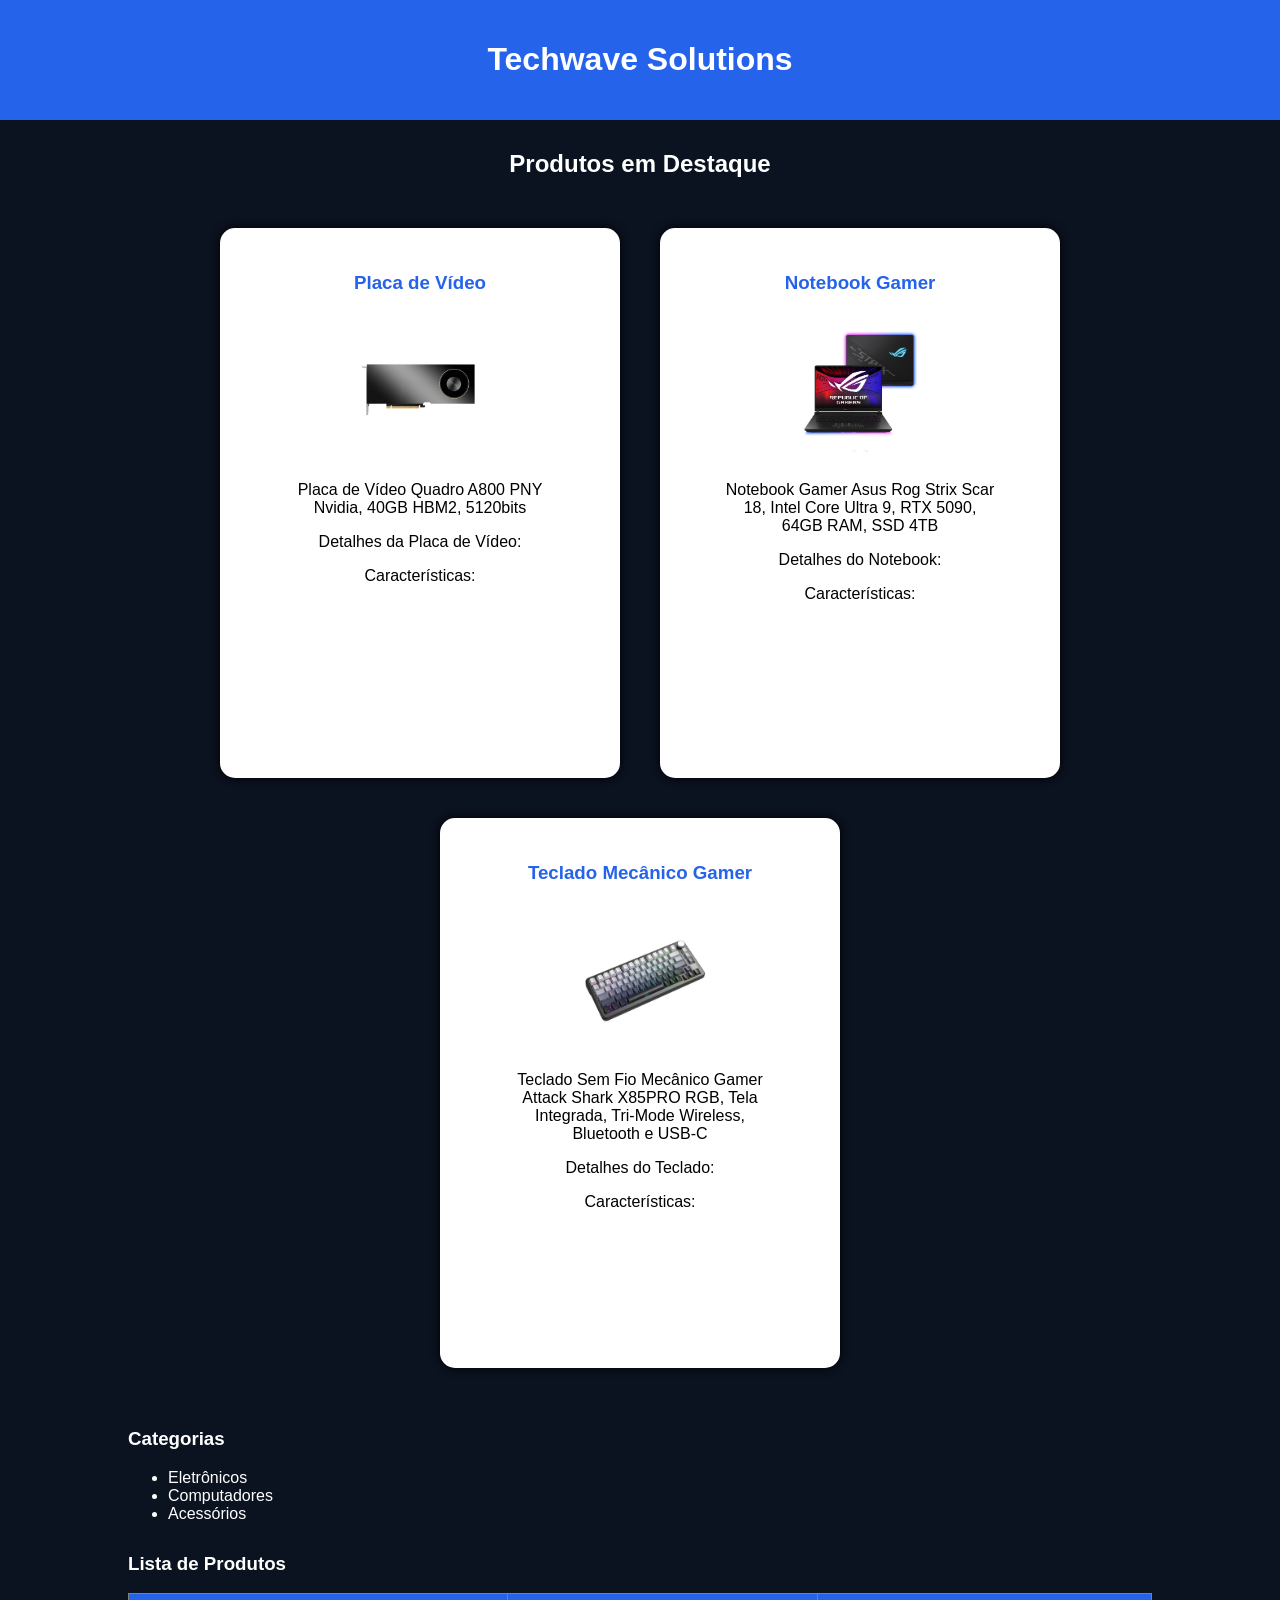
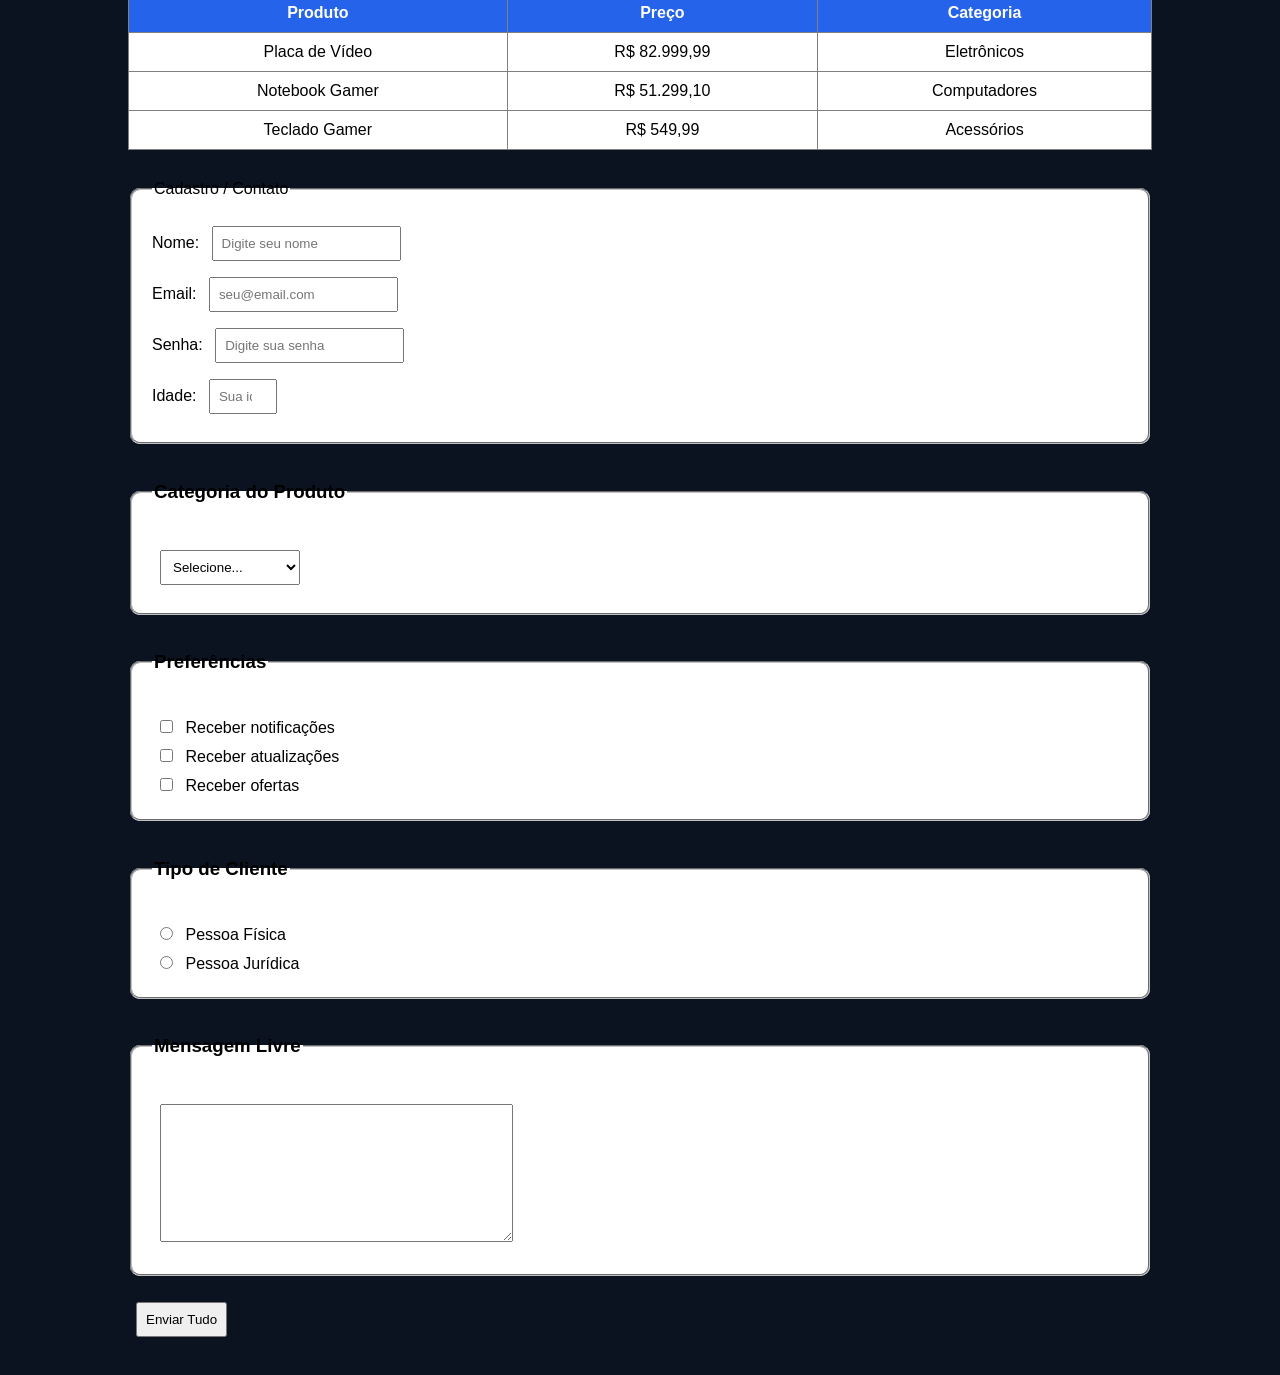
==== index.html @ 697942e4 "15/07" ====
<!doctype html>
<html lang="pt-BR">

<head>

<meta charset="UTF-8">
<meta name="viewport" content="width=device-width, initial-scale=1.0">

<title>Techwave Solutions</title>


<style>

body {
    font-family: Arial, sans-serif;
    background-color: #0b1220;
    color: white;
    margin: 0;
}


header {
    background-color: #2563EB;
    padding: 20px;
}


header h1 {
    text-align: center;
    color: white;
}


/* Título */

.titulo-produtos {
    text-align: center;
    margin-top: 30px;
}


/* Produtos */

.products {

    display: flex;
    justify-content: center;
    align-items: stretch;
    gap: 40px;
    flex-wrap: wrap;
    padding: 30px;

}


article {

    background-color: white;
    color: black;

    width: 350px;
    min-height: 500px;

    padding: 25px;

    border-radius: 15px;

    text-align: center;

    box-shadow: 0px 0px 10px black;

}


article h3 {

    color: #2563EB;

}



img {

    width: 180px;
    height: 150px;

    object-fit: contain;

}



figcaption {

    margin-top: 15px;

}



.categories,
.product-list,
form {

    width: 80%;
    margin: 30px auto;

}



table {

    width: 100%;
    border-collapse: collapse;

    background-color:white;

    color:black;

}


th {

    background-color:#2563EB;
    color:white;

}


td, th {

    padding:10px;
    text-align:center;

}



fieldset {

    background-color:white;
    color:black;

    border-radius:10px;

    padding:20px;

}



input, select, textarea {

    margin:8px;
    padding:8px;

}



footer {

    background-color:#2563EB;

    color:white;

    text-align:center;

    padding:10px;

}


</style>

</head>


<body>


<header>

<h1>Techwave Solutions</h1>

</header>



<h2 class="titulo-produtos">

Produtos em Destaque

</h2>



<section class="products">


<!-- PRODUTO 1 -->


<article>


<h3>Placa de Vídeo</h3>


<figure>


<a href="https://www.kabum.com.br/produto/506094/placa-de-video-quadro-a800-pny-nvidia-40gb-hbm2-5120bits-vcna800-pb"
target="_blank">


<img src="./img/Placa de video.jpeg"
alt="Placa de Vídeo">


</a>



<figcaption>

Placa de Vídeo Quadro A800 PNY Nvidia,
40GB HBM2, 5120bits

</figcaption>


</figure>



<p>
Detalhes da Placa de Vídeo:
</p>


<p>
Características:
</p>


</article>





<!-- PRODUTO 2 -->


<article>


<h3>Notebook Gamer</h3>



<figure>


<a href="https://www.kabum.com.br/produto/872622/notebook-gamer-asus-rog-strix-scar-18-intel-core-ultra-9-275hx-64gb-ram-nvidia-rtx5090-ssd-4tb-tela-18-240hz-windows-11-home-black-g835lx"
target="_blank">


<img src="./img/Notebook gamer.jpeg"
alt="Notebook Gamer">


</a>



<figcaption>


Notebook Gamer Asus Rog Strix Scar 18,
Intel Core Ultra 9, RTX 5090,
64GB RAM, SSD 4TB


</figcaption>


</figure>



<p>
Detalhes do Notebook:
</p>



<p>
Características:
</p>



</article>

<!-- PRODUTO 3 -->

<article>

    <h3>Teclado Mecânico Gamer</h3>

    <figure>

        <a href="https://www.kabum.com.br/produto/997977/teclado-sem-fio-mecanico-gamer-attack-shark-x85pro-rgb-tela-integrada-tri-mode-wireless-bluetooth-usb-c-moonlit-night-x85pro" target="_blank">

            <img src="./img/Teclado Gamer.jpeg"
            alt="Teclado Attack Shark X85PRO">

        </a>

        <figcaption>
            Teclado Sem Fio Mecânico Gamer Attack Shark X85PRO RGB, Tela Integrada, Tri-Mode Wireless, Bluetooth e USB-C
        </figcaption>

    </figure>

    <p>Detalhes do Teclado:</p>

    <p>
        Características:
    </p>
<!--
    <ul style="text-align:left;">
        <li>Marca: Attack Shark</li>
        <li>Modelo: X85PRO</li>
        <li>Layout: 75% (81 teclas + 1 botão giratório)</li>
        <li>Conexão: Bluetooth, 2.4 GHz e USB-C</li>
        <li>Iluminação RGB</li>
        <li>Tela TFT integrada de 0,85"</li>
        <li>Switches mecânicos hot-swappable</li>
        <li>Keycaps em PBT</li>
        <li>Bateria de 4000 mAh</li>
        <li>Compatível com Windows e Mac</li>
    </ul> -->

</article>












</section>



<!-- CATEGORIAS -->

<aside class="categories">

<h3>Categorias</h3>

<ul>
    <li>Eletrônicos</li>
    <li>Computadores</li>
    <li>Acessórios</li>
</ul>

</aside>



<!-- LISTA DE PRODUTOS -->

<section class="product-list">

<h3>Lista de Produtos</h3>


<table border="1">

<thead>

<tr>

<th>Produto</th>
<th>Preço</th>
<th>Categoria</th>

</tr>

</thead>


<tbody>


<tr>

<td>Placa de Vídeo</td>
<td>R$ 82.999,99</td>
<td>Eletrônicos</td>

</tr>



<tr>

<td>Notebook Gamer</td>
<td>R$ 51.299,10</td>
<td>Computadores</td>

</tr>



<tr>

<td>Teclado Gamer</td>
<td>R$ 549,99</td>
<td>Acessórios</td>

</tr>



</tbody>


</table>


</section>





<!-- FORMULÁRIO -->


<form>


<fieldset>


<legend>
Cadastro / Contato
</legend>



<label for="nome">
Nome:
</label>


<input 
type="text"
id="nome"
name="nome"
placeholder="Digite seu nome"
required
minlength="3">


<br>



<label for="email">
Email:
</label>


<input

type="email"

id="email"

name="email"

placeholder="seu@email.com"

required>


<br>



<label for="senha">
Senha:
</label>


<input

type="password"

id="senha"

name="senha"

placeholder="Digite sua senha"

required>


<br>



<label for="idade">
Idade:
</label>


<input

type="number"

id="idade"

name="idade"

min="8"

max="100"

placeholder="Sua idade">


</fieldset>





<br>





<fieldset>


<legend>

<h3>Categoria do Produto</h3>

</legend>



<select name="categoria">


<option>
Selecione...
</option>


<option>
Placa de Vídeo
</option>


<option>
Notebook Gamer
</option>


<option>
Acessórios
</option>


</select>



</fieldset>






<br>






<fieldset>


<legend>

<h3>Preferências</h3>

</legend>




<input

type="checkbox"

id="notificacao">

<label for="notificacao">

Receber notificações

</label>


<br>




<input

type="checkbox"

id="atualizacao">


<label for="atualizacao">

Receber atualizações

</label>


<br>




<input

type="checkbox"

id="ofertas">


<label for="ofertas">

Receber ofertas

</label>




</fieldset>






<br>






<fieldset>


<legend>

<h3>Tipo de Cliente</h3>

</legend>




<input

type="radio"

name="cliente"

id="fisica">


<label for="fisica">

Pessoa Física

</label>



<br>




<input

type="radio"

name="cliente"

id="juridica">


<label for="juridica">

Pessoa Jurídica

</label>




</fieldset>







<br>






<fieldset>


<legend>

<h3>Mensagem Livre</h3>

</legend>



<textarea

rows="8"

cols="40"

maxlength="300"

placeholder="Digite sua mensagem aqui">

</textarea>



</fieldset>





<br>




<input

type="button"

value="Enviar Tudo">





</form>
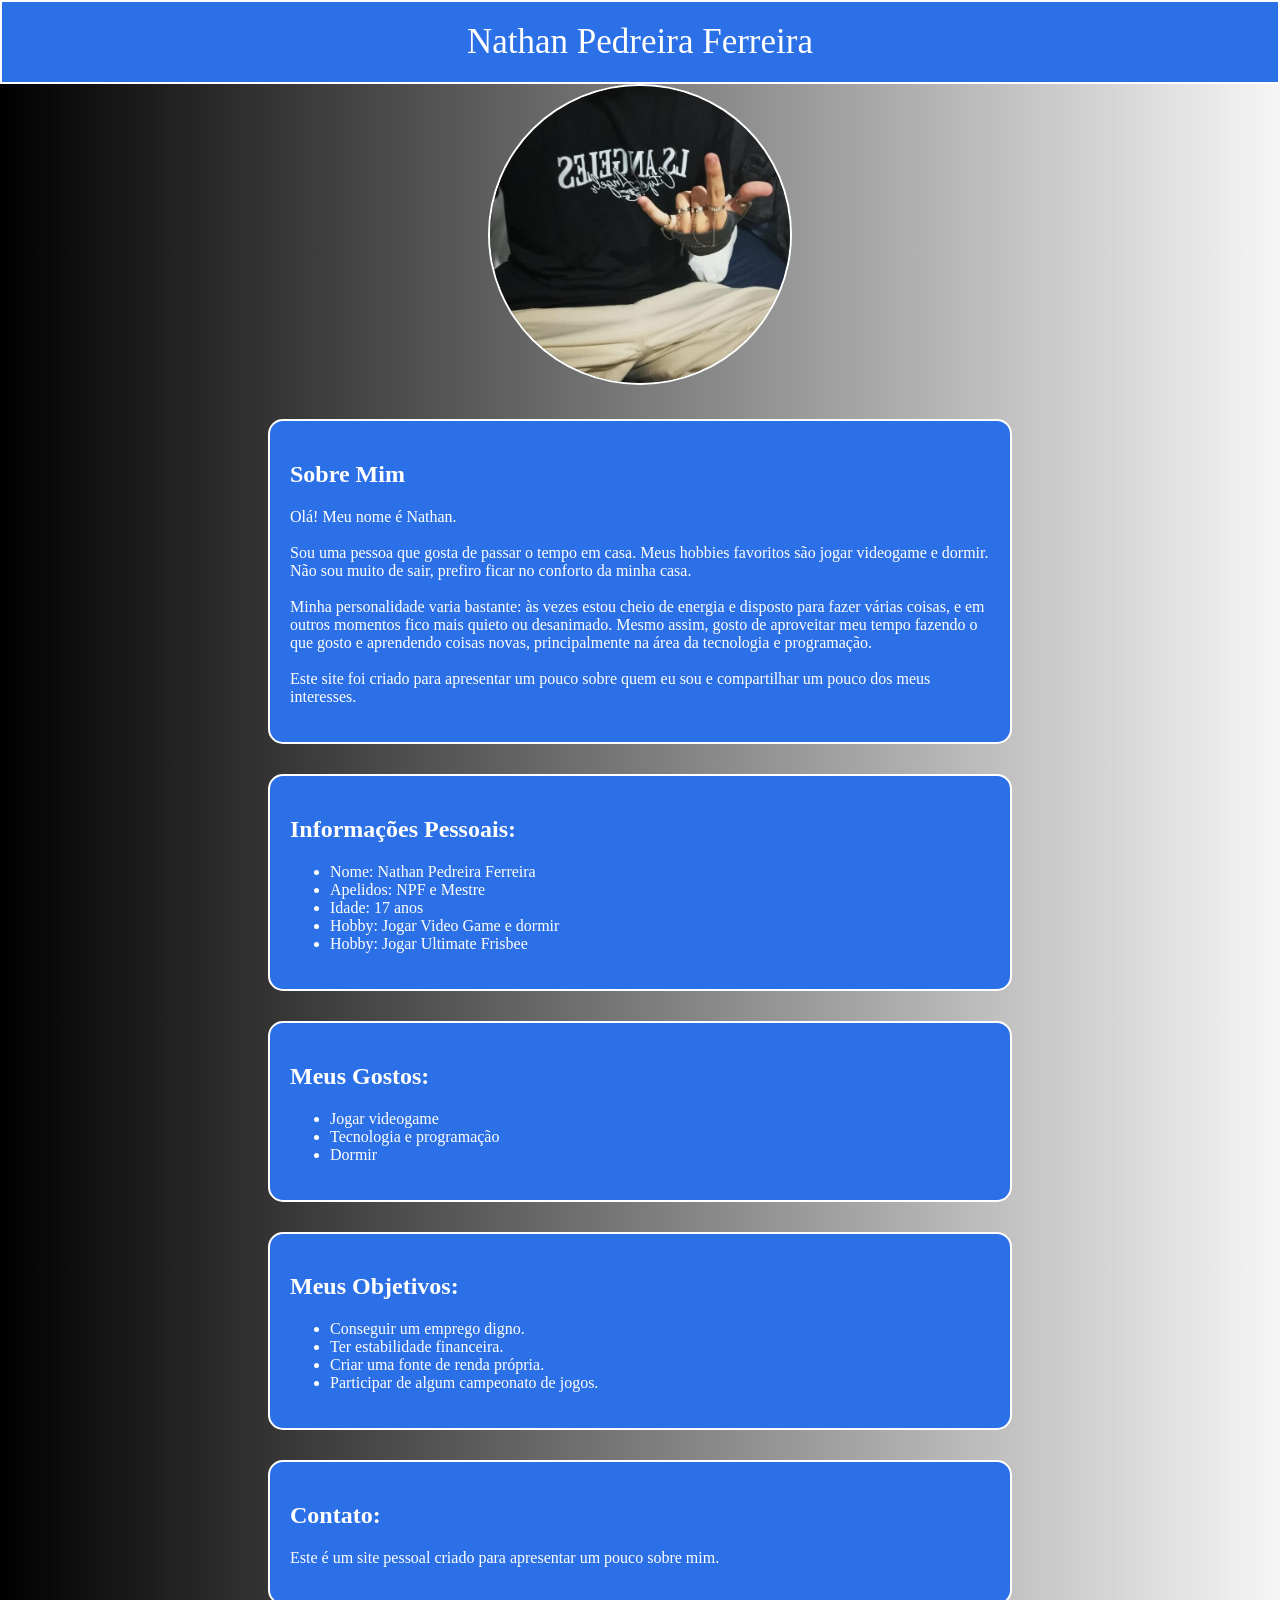
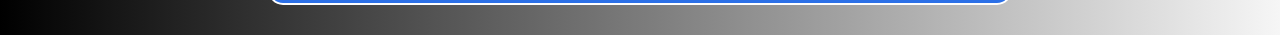
==== commit 885c63cf: "atualizaçao" ====
--- a/index.html
+++ b/index.html
@@ -1,803 +1,90 @@
-<!doctype html>
+<!DOCTYPE html>
 <html lang="pt-BR">
 
 <head>
+    <meta charset="UTF-8">
+    <title>Sobre Nathan Pedreira Ferreira</title>
+</head>
 
-<meta charset="UTF-8">
-<meta name="viewport" content="width=device-width, initial-scale=1.0">
+<body style="background: linear-gradient(to right, black, rgb(246,246,246)); color: white; margin: 0;">
 
-<title>Techwave Solutions</title>
+   <header style="background-color: rgb(44,112,231);  font-size: 35px;  text-align: center; padding: 20px; border: 2px solid white;">
+  
+Nathan Pedreira Ferreira 
+
+   </header>
 
 
-<style>
+    <div style="text-align: center; ">
+    <img style="border: 2px solid white; border-radius: 80%;" src="img/Nathan.jpg" alt="Foto de Nathan" width="300">
+      </div>
 
-body {
-    font-family: Arial, sans-serif;
-    background-color: #0b1220;
-    color: white;
-    margin: 0;
-}
+    <div style="border: 2px solid white; border-radius: 15px; padding: 20px; width: 700px; background-color: rgb(44,112,231); margin: 30px auto;">
 
+        <h2>Sobre Mim</h2>
 
-header {
-    background-color: #2563EB;
-    padding: 20px;
-}
+        <p>
+            Olá! Meu nome é Nathan.<br><br>
 
+            Sou uma pessoa que gosta de passar o tempo em casa. Meus hobbies favoritos são jogar videogame e dormir. Não sou muito de sair, prefiro ficar no conforto da minha casa.<br><br>
 
-header h1 {
-    text-align: center;
-    color: white;
-}
+            Minha personalidade varia bastante: às vezes estou cheio de energia e disposto para fazer várias coisas, e em outros momentos fico mais quieto ou desanimado. Mesmo assim, gosto de aproveitar meu tempo fazendo o que gosto e aprendendo coisas novas, principalmente na área da tecnologia e programação.<br><br>
 
+            Este site foi criado para apresentar um pouco sobre quem eu sou e compartilhar um pouco dos meus interesses.
+        </p>
 
-/* Título */
+    </div>
 
-.titulo-produtos {
-    text-align: center;
-    margin-top: 30px;
-}
+    <div style="border: 2px solid white; border-radius: 15px; padding: 20px; width: 700px; background-color: rgb(44,112,231); margin: 30px auto;">
 
+        <h2>Informações  Pessoais:</h2>
 
-/* Produtos */
+        <ul>
+            <li>Nome: Nathan Pedreira Ferreira</li>
+            <li>Apelidos: NPF e Mestre</li>
+            <li>Idade: 17 anos</li>
+            <li>Hobby: Jogar Video Game e dormir</li>
+              <li>Hobby: Jogar Ultimate Frisbee</li>
+        </ul>
 
-.products {
+    </div>
 
-    display: flex;
-    justify-content: center;
-    align-items: stretch;
-    gap: 40px;
-    flex-wrap: wrap;
-    padding: 30px;
+    <div style="border: 2px solid white; border-radius: 15px; padding: 20px; width: 700px; background-color: rgb(44,112,231); margin: 30px auto;">
 
-}
+        <h2>Meus Gostos:</h2>
 
+        <ul>
+            <li>Jogar videogame</li>
+            <li> Tecnologia e programação</li>
+            <li> Dormir</li>
+        </ul>
 
-article {
+    </div>
 
-    background-color: white;
-    color: black;
+    <div style="border: 2px solid white; border-radius: 15px; padding: 20px; width: 700px; background-color: rgb(44,112,231); margin: 30px auto;">
 
-    width: 350px;
-    min-height: 500px;
+        <h2>Meus Objetivos:</h2>
 
-    padding: 25px;
+        <ul>
+            <li>Conseguir um emprego digno.</li>
+            <li>Ter estabilidade financeira.</li>
+            <li>Criar uma fonte de renda própria.</li>
+            <li>Participar de algum campeonato de jogos.</li>
+        </ul>
 
-    border-radius: 15px;
+    </div>
 
-    text-align: center;
+    <div style="border: 2px solid white; border-radius: 15px; padding: 20px; width: 700px; background-color: rgb(44,112,231); margin: 30px auto;">
 
-    box-shadow: 0px 0px 10px black;
+        <h2>Contato:</h2>
 
-}
+        <p>
+            Este é um site pessoal criado para apresentar um pouco sobre mim.
+        </p>
 
+    </div>
 
-article h3 {
+</body>
 
-    color: #2563EB;
+</html>
 
-}
-
-
-
-img {
-
-    width: 180px;
-    height: 150px;
-
-    object-fit: contain;
-
-}
-
-
-
-figcaption {
-
-    margin-top: 15px;
-
-}
-
-
-
-.categories,
-.product-list,
-form {
-
-    width: 80%;
-    margin: 30px auto;
-
-}
-
-
-
-table {
-
-    width: 100%;
-    border-collapse: collapse;
-
-    background-color:white;
-
-    color:black;
-
-}
-
-
-th {
-
-    background-color:#2563EB;
-    color:white;
-
-}
-
-
-td, th {
-
-    padding:10px;
-    text-align:center;
-
-}
-
-
-
-fieldset {
-
-    background-color:white;
-    color:black;
-
-    border-radius:10px;
-
-    padding:20px;
-
-}
-
-
-
-input, select, textarea {
-
-    margin:8px;
-    padding:8px;
-
-}
-
-
-
-footer {
-
-    background-color:#2563EB;
-
-    color:white;
-
-    text-align:center;
-
-    padding:10px;
-
-}
-
-
-</style>
-
-</head>
-
-
-<body>
-
-
-<header>
-
-<h1>Techwave Solutions</h1>
-
-</header>
-
-
-
-<h2 class="titulo-produtos">
-
-Produtos em Destaque
-
-</h2>
-
-
-
-<section class="products">
-
-
-<!-- PRODUTO 1 -->
-
-
-<article>
-
-
-<h3>Placa de Vídeo</h3>
-
-
-<figure>
-
-
-<a href="https://www.kabum.com.br/produto/506094/placa-de-video-quadro-a800-pny-nvidia-40gb-hbm2-5120bits-vcna800-pb"
-target="_blank">
-
-
-<img src="./img/Placa de video.jpeg"
-alt="Placa de Vídeo">
-
-
-</a>
-
-
-
-<figcaption>
-
-Placa de Vídeo Quadro A800 PNY Nvidia,
-40GB HBM2, 5120bits
-
-</figcaption>
-
-
-</figure>
-
-
-
-<p>
-Detalhes da Placa de Vídeo:
-</p>
-
-
-<p>
-Características:
-</p>
-
-
-</article>
-
-
-
-
-
-<!-- PRODUTO 2 -->
-
-
-<article>
-
-
-<h3>Notebook Gamer</h3>
-
-
-
-<figure>
-
-
-<a href="https://www.kabum.com.br/produto/872622/notebook-gamer-asus-rog-strix-scar-18-intel-core-ultra-9-275hx-64gb-ram-nvidia-rtx5090-ssd-4tb-tela-18-240hz-windows-11-home-black-g835lx"
-target="_blank">
-
-
-<img src="./img/Notebook gamer.jpeg"
-alt="Notebook Gamer">
-
-
-</a>
-
-
-
-<figcaption>
-
-
-Notebook Gamer Asus Rog Strix Scar 18,
-Intel Core Ultra 9, RTX 5090,
-64GB RAM, SSD 4TB
-
-
-</figcaption>
-
-
-</figure>
-
-
-
-<p>
-Detalhes do Notebook:
-</p>
-
-
-
-<p>
-Características:
-</p>
-
-
-
-</article>
-
-<!-- PRODUTO 3 -->
-
-<article>
-
-    <h3>Teclado Mecânico Gamer</h3>
-
-    <figure>
-
-        <a href="https://www.kabum.com.br/produto/997977/teclado-sem-fio-mecanico-gamer-attack-shark-x85pro-rgb-tela-integrada-tri-mode-wireless-bluetooth-usb-c-moonlit-night-x85pro" target="_blank">
-
-            <img src="./img/Teclado Gamer.jpeg"
-            alt="Teclado Attack Shark X85PRO">
-
-        </a>
-
-        <figcaption>
-            Teclado Sem Fio Mecânico Gamer Attack Shark X85PRO RGB, Tela Integrada, Tri-Mode Wireless, Bluetooth e USB-C
-        </figcaption>
-
-    </figure>
-
-    <p>Detalhes do Teclado:</p>
-
-    <p>
-        Características:
-    </p>
-<!--
-    <ul style="text-align:left;">
-        <li>Marca: Attack Shark</li>
-        <li>Modelo: X85PRO</li>
-        <li>Layout: 75% (81 teclas + 1 botão giratório)</li>
-        <li>Conexão: Bluetooth, 2.4 GHz e USB-C</li>
-        <li>Iluminação RGB</li>
-        <li>Tela TFT integrada de 0,85"</li>
-        <li>Switches mecânicos hot-swappable</li>
-        <li>Keycaps em PBT</li>
-        <li>Bateria de 4000 mAh</li>
-        <li>Compatível com Windows e Mac</li>
-    </ul> -->
-
-</article>
-
-
-
-
-
-
-
-
-
-
-
-
-</section>
-
-
-
-<!-- CATEGORIAS -->
-
-<aside class="categories">
-
-<h3>Categorias</h3>
-
-<ul>
-    <li>Eletrônicos</li>
-    <li>Computadores</li>
-    <li>Acessórios</li>
-</ul>
-
-</aside>
-
-
-
-<!-- LISTA DE PRODUTOS -->
-
-<section class="product-list">
-
-<h3>Lista de Produtos</h3>
-
-
-<table border="1">
-
-<thead>
-
-<tr>
-
-<th>Produto</th>
-<th>Preço</th>
-<th>Categoria</th>
-
-</tr>
-
-</thead>
-
-
-<tbody>
-
-
-<tr>
-
-<td>Placa de Vídeo</td>
-<td>R$ 82.999,99</td>
-<td>Eletrônicos</td>
-
-</tr>
-
-
-
-<tr>
-
-<td>Notebook Gamer</td>
-<td>R$ 51.299,10</td>
-<td>Computadores</td>
-
-</tr>
-
-
-
-<tr>
-
-<td>Teclado Gamer</td>
-<td>R$ 549,99</td>
-<td>Acessórios</td>
-
-</tr>
-
-
-
-</tbody>
-
-
-</table>
-
-
-</section>
-
-
-
-
-
-<!-- FORMULÁRIO -->
-
-
-<form>
-
-
-<fieldset>
-
-
-<legend>
-Cadastro / Contato
-</legend>
-
-
-
-<label for="nome">
-Nome:
-</label>
-
-
-<input 
-type="text"
-id="nome"
-name="nome"
-placeholder="Digite seu nome"
-required
-minlength="3">
-
-
-<br>
-
-
-
-<label for="email">
-Email:
-</label>
-
-
-<input
-
-type="email"
-
-id="email"
-
-name="email"
-
-placeholder="seu@email.com"
-
-required>
-
-
-<br>
-
-
-
-<label for="senha">
-Senha:
-</label>
-
-
-<input
-
-type="password"
-
-id="senha"
-
-name="senha"
-
-placeholder="Digite sua senha"
-
-required>
-
-
-<br>
-
-
-
-<label for="idade">
-Idade:
-</label>
-
-
-<input
-
-type="number"
-
-id="idade"
-
-name="idade"
-
-min="8"
-
-max="100"
-
-placeholder="Sua idade">
-
-
-</fieldset>
-
-
-
-
-
-<br>
-
-
-
-
-
-<fieldset>
-
-
-<legend>
-
-<h3>Categoria do Produto</h3>
-
-</legend>
-
-
-
-<select name="categoria">
-
-
-<option>
-Selecione...
-</option>
-
-
-<option>
-Placa de Vídeo
-</option>
-
-
-<option>
-Notebook Gamer
-</option>
-
-
-<option>
-Acessórios
-</option>
-
-
-</select>
-
-
-
-</fieldset>
-
-
-
-
-
-
-<br>
-
-
-
-
-
-
-<fieldset>
-
-
-<legend>
-
-<h3>Preferências</h3>
-
-</legend>
-
-
-
-
-<input
-
-type="checkbox"
-
-id="notificacao">
-
-<label for="notificacao">
-
-Receber notificações
-
-</label>
-
-
-<br>
-
-
-
-
-<input
-
-type="checkbox"
-
-id="atualizacao">
-
-
-<label for="atualizacao">
-
-Receber atualizações
-
-</label>
-
-
-<br>
-
-
-
-
-<input
-
-type="checkbox"
-
-id="ofertas">
-
-
-<label for="ofertas">
-
-Receber ofertas
-
-</label>
-
-
-
-
-</fieldset>
-
-
-
-
-
-
-<br>
-
-
-
-
-
-
-<fieldset>
-
-
-<legend>
-
-<h3>Tipo de Cliente</h3>
-
-</legend>
-
-
-
-
-<input
-
-type="radio"
-
-name="cliente"
-
-id="fisica">
-
-
-<label for="fisica">
-
-Pessoa Física
-
-</label>
-
-
-
-<br>
-
-
-
-
-<input
-
-type="radio"
-
-name="cliente"
-
-id="juridica">
-
-
-<label for="juridica">
-
-Pessoa Jurídica
-
-</label>
-
-
-
-
-</fieldset>
-
-
-
-
-
-
-
-<br>
-
-
-
-
-
-
-<fieldset>
-
-
-<legend>
-
-<h3>Mensagem Livre</h3>
-
-</legend>
-
-
-
-<textarea
-
-rows="8"
-
-cols="40"
-
-maxlength="300"
-
-placeholder="Digite sua mensagem aqui">
-
-</textarea>
-
-
-
-</fieldset>
-
-
-
-
-
-<br>
-
-
-
-
-<input
-
-type="button"
-
-value="Enviar Tudo">
-
-
-
-
-
-</form>
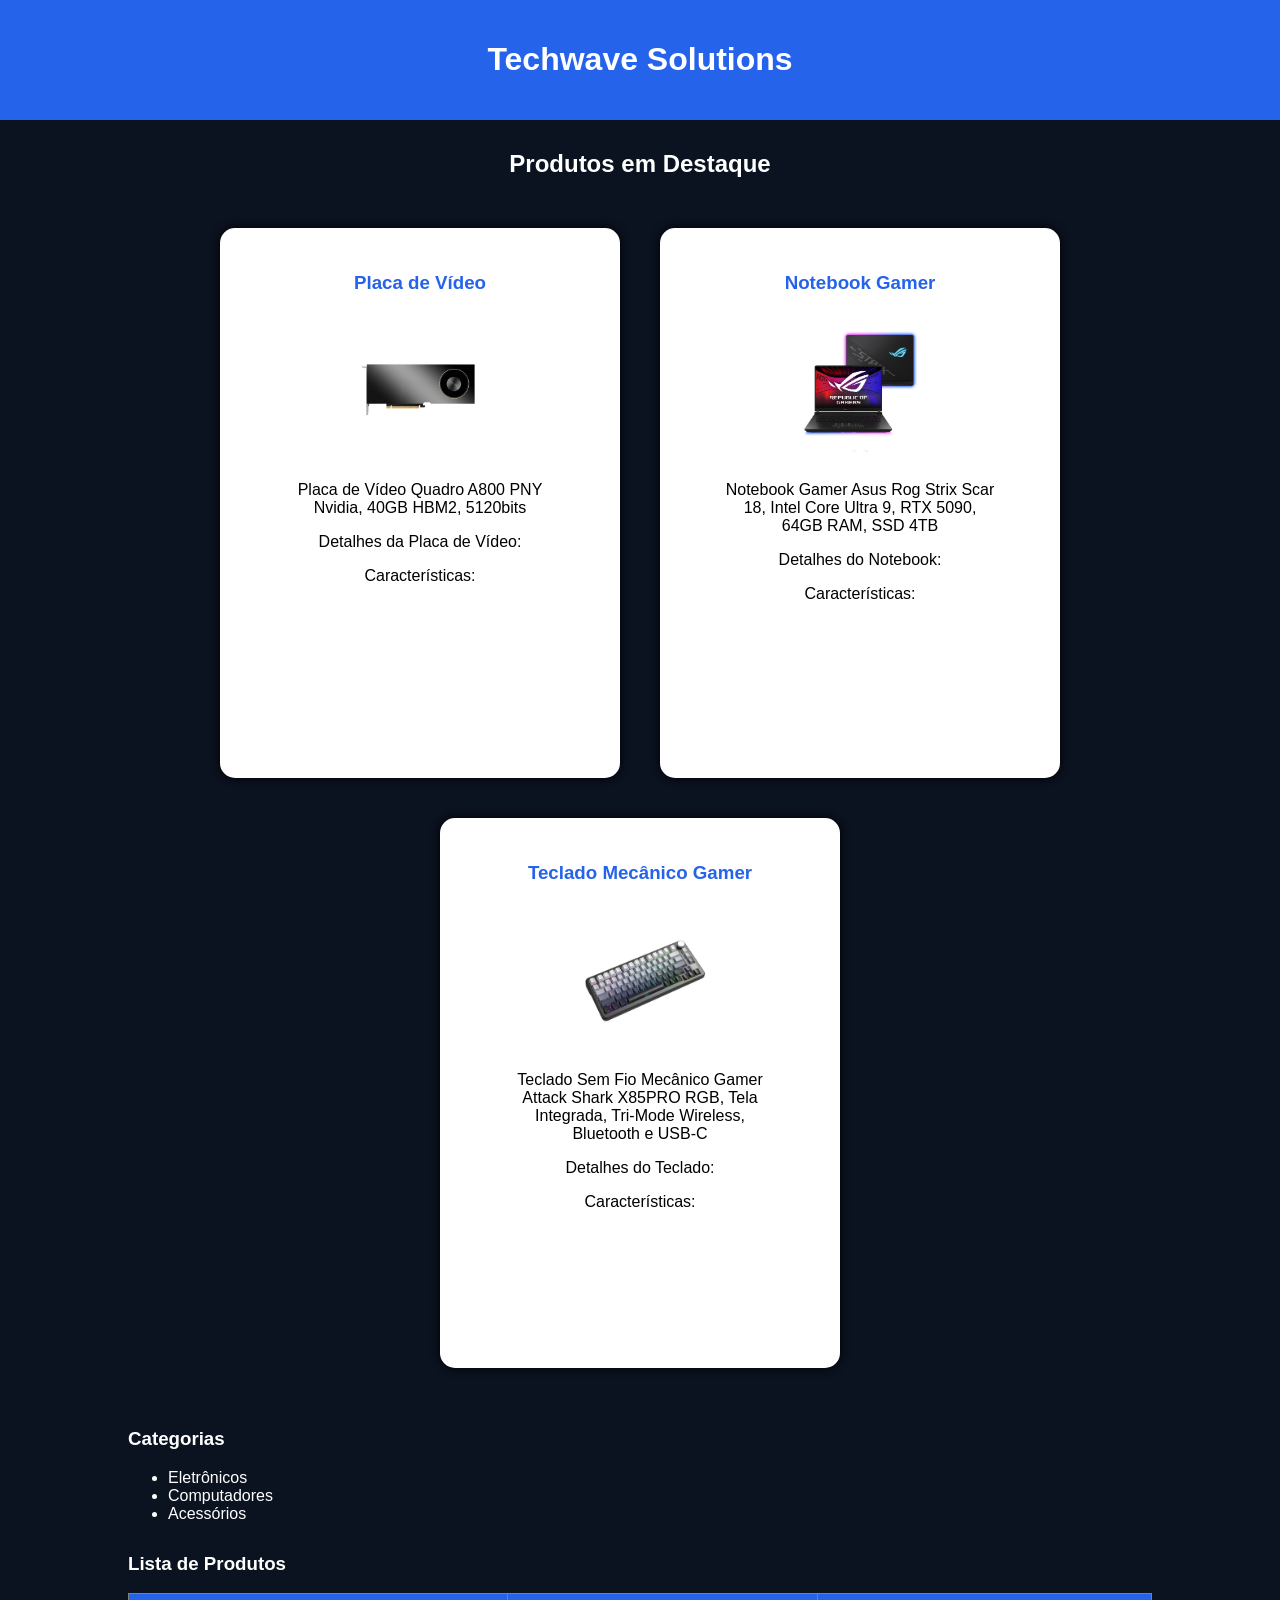
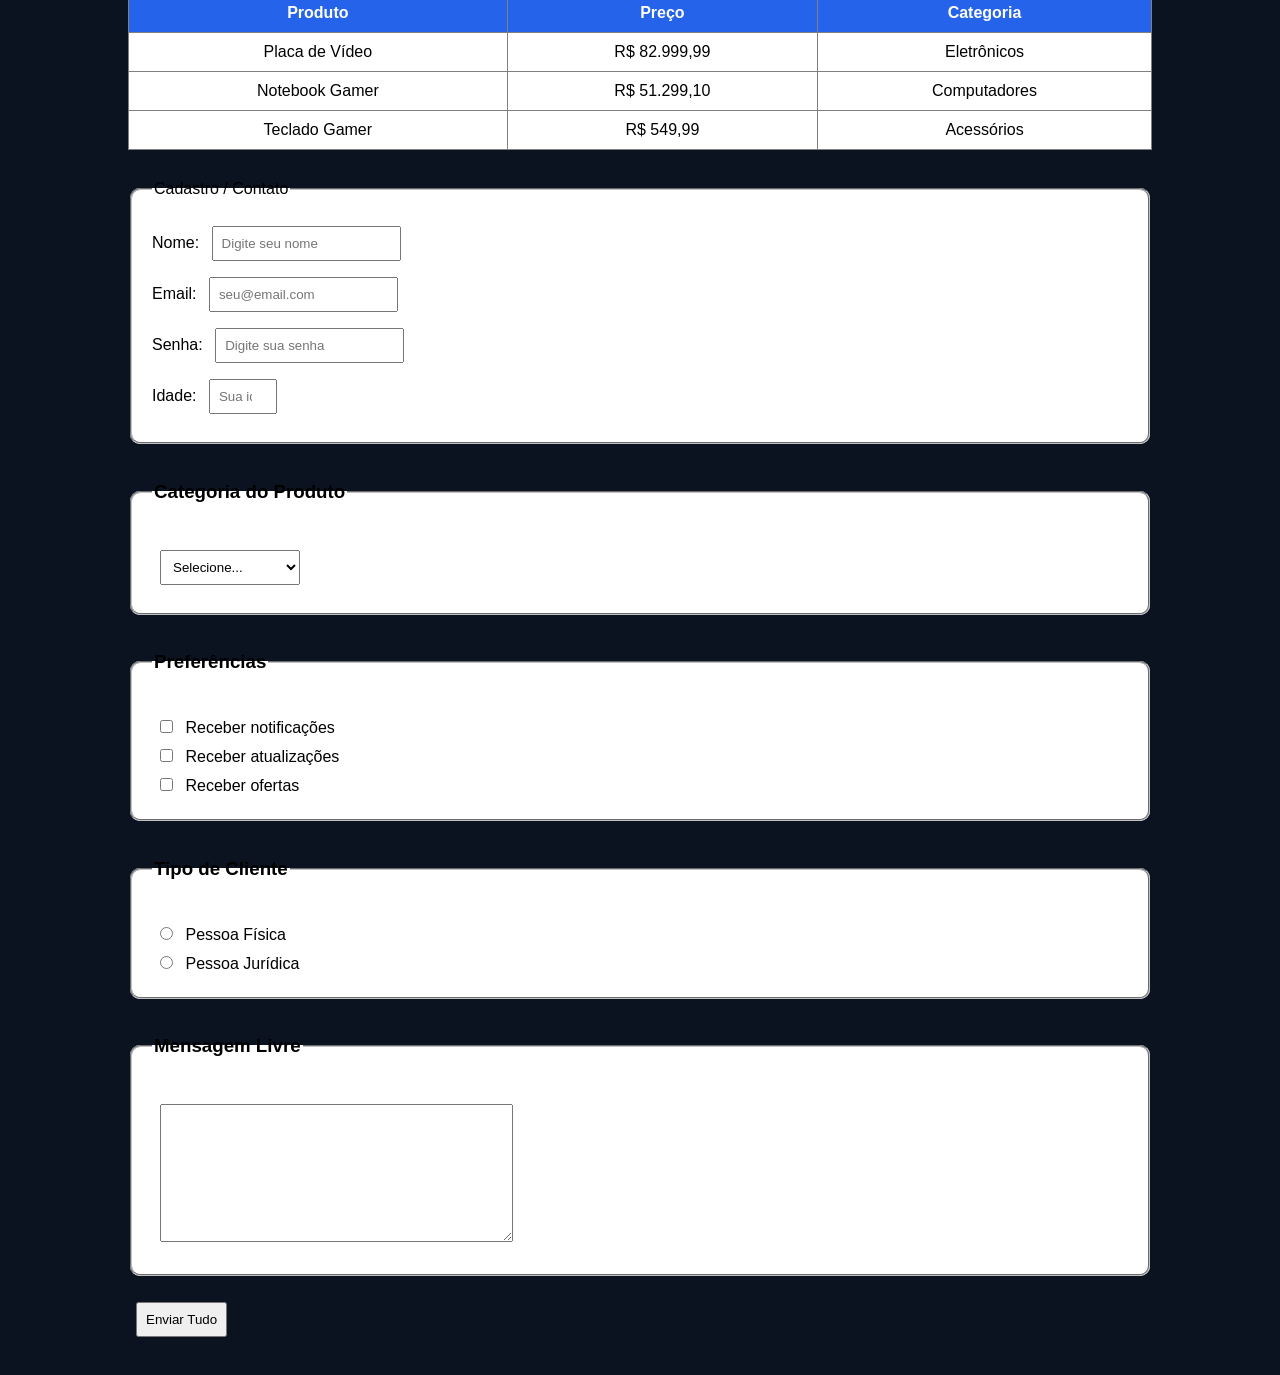
==== commit 3418673a: "atualizaça" ====
--- a/index.html
+++ b/index.html
@@ -1,90 +1,803 @@
-<!DOCTYPE html>
+<!doctype html>
 <html lang="pt-BR">
 
 <head>
-    <meta charset="UTF-8">
-    <title>Sobre Nathan Pedreira Ferreira</title>
+
+<meta charset="UTF-8">
+<meta name="viewport" content="width=device-width, initial-scale=1.0">
+
+<title>Techwave Solutions</title>
+
+
+<style>
+
+body {
+    font-family: Arial, sans-serif;
+    background-color: #0b1220;
+    color: white;
+    margin: 0;
+}
+
+
+header {
+    background-color: #2563EB;
+    padding: 20px;
+}
+
+
+header h1 {
+    text-align: center;
+    color: white;
+}
+
+
+/* Título */
+
+.titulo-produtos {
+    text-align: center;
+    margin-top: 30px;
+}
+
+
+/* Produtos */
+
+.products {
+
+    display: flex;
+    justify-content: center;
+    align-items: stretch;
+    gap: 40px;
+    flex-wrap: wrap;
+    padding: 30px;
+
+}
+
+
+article {
+
+    background-color: white;
+    color: black;
+
+    width: 350px;
+    min-height: 500px;
+
+    padding: 25px;
+
+    border-radius: 15px;
+
+    text-align: center;
+
+    box-shadow: 0px 0px 10px black;
+
+}
+
+
+article h3 {
+
+    color: #2563EB;
+
+}
+
+
+
+img {
+
+    width: 180px;
+    height: 150px;
+
+    object-fit: contain;
+
+}
+
+
+
+figcaption {
+
+    margin-top: 15px;
+
+}
+
+
+
+.categories,
+.product-list,
+form {
+
+    width: 80%;
+    margin: 30px auto;
+
+}
+
+
+
+table {
+
+    width: 100%;
+    border-collapse: collapse;
+
+    background-color:white;
+
+    color:black;
+
+}
+
+
+th {
+
+    background-color:#2563EB;
+    color:white;
+
+}
+
+
+td, th {
+
+    padding:10px;
+    text-align:center;
+
+}
+
+
+
+fieldset {
+
+    background-color:white;
+    color:black;
+
+    border-radius:10px;
+
+    padding:20px;
+
+}
+
+
+
+input, select, textarea {
+
+    margin:8px;
+    padding:8px;
+
+}
+
+
+
+footer {
+
+    background-color:#2563EB;
+
+    color:white;
+
+    text-align:center;
+
+    padding:10px;
+
+}
+
+
+</style>
+
 </head>
 
-<body style="background: linear-gradient(to right, black, rgb(246,246,246)); color: white; margin: 0;">
-
-   <header style="background-color: rgb(44,112,231);  font-size: 35px;  text-align: center; padding: 20px; border: 2px solid white;">
-  
-Nathan Pedreira Ferreira 
-
-   </header>
-
-
-    <div style="text-align: center; ">
-    <img style="border: 2px solid white; border-radius: 80%;" src="img/Nathan.jpg" alt="Foto de Nathan" width="300">
-      </div>
-
-    <div style="border: 2px solid white; border-radius: 15px; padding: 20px; width: 700px; background-color: rgb(44,112,231); margin: 30px auto;">
-
-        <h2>Sobre Mim</h2>
-
-        <p>
-            Olá! Meu nome é Nathan.<br><br>
-
-            Sou uma pessoa que gosta de passar o tempo em casa. Meus hobbies favoritos são jogar videogame e dormir. Não sou muito de sair, prefiro ficar no conforto da minha casa.<br><br>
-
-            Minha personalidade varia bastante: às vezes estou cheio de energia e disposto para fazer várias coisas, e em outros momentos fico mais quieto ou desanimado. Mesmo assim, gosto de aproveitar meu tempo fazendo o que gosto e aprendendo coisas novas, principalmente na área da tecnologia e programação.<br><br>
-
-            Este site foi criado para apresentar um pouco sobre quem eu sou e compartilhar um pouco dos meus interesses.
-        </p>
-
-    </div>
-
-    <div style="border: 2px solid white; border-radius: 15px; padding: 20px; width: 700px; background-color: rgb(44,112,231); margin: 30px auto;">
-
-        <h2>Informações  Pessoais:</h2>
-
-        <ul>
-            <li>Nome: Nathan Pedreira Ferreira</li>
-            <li>Apelidos: NPF e Mestre</li>
-            <li>Idade: 17 anos</li>
-            <li>Hobby: Jogar Video Game e dormir</li>
-              <li>Hobby: Jogar Ultimate Frisbee</li>
-        </ul>
-
-    </div>
-
-    <div style="border: 2px solid white; border-radius: 15px; padding: 20px; width: 700px; background-color: rgb(44,112,231); margin: 30px auto;">
-
-        <h2>Meus Gostos:</h2>
-
-        <ul>
-            <li>Jogar videogame</li>
-            <li> Tecnologia e programação</li>
-            <li> Dormir</li>
-        </ul>
-
-    </div>
-
-    <div style="border: 2px solid white; border-radius: 15px; padding: 20px; width: 700px; background-color: rgb(44,112,231); margin: 30px auto;">
-
-        <h2>Meus Objetivos:</h2>
-
-        <ul>
-            <li>Conseguir um emprego digno.</li>
-            <li>Ter estabilidade financeira.</li>
-            <li>Criar uma fonte de renda própria.</li>
-            <li>Participar de algum campeonato de jogos.</li>
-        </ul>
-
-    </div>
-
-    <div style="border: 2px solid white; border-radius: 15px; padding: 20px; width: 700px; background-color: rgb(44,112,231); margin: 30px auto;">
-
-        <h2>Contato:</h2>
-
-        <p>
-            Este é um site pessoal criado para apresentar um pouco sobre mim.
-        </p>
-
-    </div>
-
-</body>
-
-</html>
-
+
+<body>
+
+
+<header>
+
+<h1>Techwave Solutions</h1>
+
+</header>
+
+
+
+<h2 class="titulo-produtos">
+
+Produtos em Destaque
+
+</h2>
+
+
+
+<section class="products">
+
+
+<!-- PRODUTO 1 -->
+
+
+<article>
+
+
+<h3>Placa de Vídeo</h3>
+
+
+<figure>
+
+
+<a href="https://www.kabum.com.br/produto/506094/placa-de-video-quadro-a800-pny-nvidia-40gb-hbm2-5120bits-vcna800-pb"
+target="_blank">
+
+
+<img src="./img/Placa de video.jpeg"
+alt="Placa de Vídeo">
+
+
+</a>
+
+
+
+<figcaption>
+
+Placa de Vídeo Quadro A800 PNY Nvidia,
+40GB HBM2, 5120bits
+
+</figcaption>
+
+
+</figure>
+
+
+
+<p>
+Detalhes da Placa de Vídeo:
+</p>
+
+
+<p>
+Características:
+</p>
+
+
+</article>
+
+
+
+
+
+<!-- PRODUTO 2 -->
+
+
+<article>
+
+
+<h3>Notebook Gamer</h3>
+
+
+
+<figure>
+
+
+<a href="https://www.kabum.com.br/produto/872622/notebook-gamer-asus-rog-strix-scar-18-intel-core-ultra-9-275hx-64gb-ram-nvidia-rtx5090-ssd-4tb-tela-18-240hz-windows-11-home-black-g835lx"
+target="_blank">
+
+
+<img src="./img/Notebook gamer.jpeg"
+alt="Notebook Gamer">
+
+
+</a>
+
+
+
+<figcaption>
+
+
+Notebook Gamer Asus Rog Strix Scar 18,
+Intel Core Ultra 9, RTX 5090,
+64GB RAM, SSD 4TB
+
+
+</figcaption>
+
+
+</figure>
+
+
+
+<p>
+Detalhes do Notebook:
+</p>
+
+
+
+<p>
+Características:
+</p>
+
+
+
+</article>
+
+<!-- PRODUTO 3 -->
+
+<article>
+
+    <h3>Teclado Mecânico Gamer</h3>
+
+    <figure>
+
+        <a href="https://www.kabum.com.br/produto/997977/teclado-sem-fio-mecanico-gamer-attack-shark-x85pro-rgb-tela-integrada-tri-mode-wireless-bluetooth-usb-c-moonlit-night-x85pro" target="_blank">
+
+            <img src="./img/Teclado Gamer.jpeg"
+            alt="Teclado Attack Shark X85PRO">
+
+        </a>
+
+        <figcaption>
+            Teclado Sem Fio Mecânico Gamer Attack Shark X85PRO RGB, Tela Integrada, Tri-Mode Wireless, Bluetooth e USB-C
+        </figcaption>
+
+    </figure>
+
+    <p>Detalhes do Teclado:</p>
+
+    <p>
+        Características:
+    </p>
+<!--
+    <ul style="text-align:left;">
+        <li>Marca: Attack Shark</li>
+        <li>Modelo: X85PRO</li>
+        <li>Layout: 75% (81 teclas + 1 botão giratório)</li>
+        <li>Conexão: Bluetooth, 2.4 GHz e USB-C</li>
+        <li>Iluminação RGB</li>
+        <li>Tela TFT integrada de 0,85"</li>
+        <li>Switches mecânicos hot-swappable</li>
+        <li>Keycaps em PBT</li>
+        <li>Bateria de 4000 mAh</li>
+        <li>Compatível com Windows e Mac</li>
+    </ul> -->
+
+</article>
+
+
+
+
+
+
+
+
+
+
+
+
+</section>
+
+
+
+<!-- CATEGORIAS -->
+
+<aside class="categories">
+
+<h3>Categorias</h3>
+
+<ul>
+    <li>Eletrônicos</li>
+    <li>Computadores</li>
+    <li>Acessórios</li>
+</ul>
+
+</aside>
+
+
+
+<!-- LISTA DE PRODUTOS -->
+
+<section class="product-list">
+
+<h3>Lista de Produtos</h3>
+
+
+<table border="1">
+
+<thead>
+
+<tr>
+
+<th>Produto</th>
+<th>Preço</th>
+<th>Categoria</th>
+
+</tr>
+
+</thead>
+
+
+<tbody>
+
+
+<tr>
+
+<td>Placa de Vídeo</td>
+<td>R$ 82.999,99</td>
+<td>Eletrônicos</td>
+
+</tr>
+
+
+
+<tr>
+
+<td>Notebook Gamer</td>
+<td>R$ 51.299,10</td>
+<td>Computadores</td>
+
+</tr>
+
+
+
+<tr>
+
+<td>Teclado Gamer</td>
+<td>R$ 549,99</td>
+<td>Acessórios</td>
+
+</tr>
+
+
+
+</tbody>
+
+
+</table>
+
+
+</section>
+
+
+
+
+
+<!-- FORMULÁRIO -->
+
+
+<form>
+
+
+<fieldset>
+
+
+<legend>
+Cadastro / Contato
+</legend>
+
+
+
+<label for="nome">
+Nome:
+</label>
+
+
+<input 
+type="text"
+id="nome"
+name="nome"
+placeholder="Digite seu nome"
+required
+minlength="3">
+
+
+<br>
+
+
+
+<label for="email">
+Email:
+</label>
+
+
+<input
+
+type="email"
+
+id="email"
+
+name="email"
+
+placeholder="seu@email.com"
+
+required>
+
+
+<br>
+
+
+
+<label for="senha">
+Senha:
+</label>
+
+
+<input
+
+type="password"
+
+id="senha"
+
+name="senha"
+
+placeholder="Digite sua senha"
+
+required>
+
+
+<br>
+
+
+
+<label for="idade">
+Idade:
+</label>
+
+
+<input
+
+type="number"
+
+id="idade"
+
+name="idade"
+
+min="8"
+
+max="100"
+
+placeholder="Sua idade">
+
+
+</fieldset>
+
+
+
+
+
+<br>
+
+
+
+
+
+<fieldset>
+
+
+<legend>
+
+<h3>Categoria do Produto</h3>
+
+</legend>
+
+
+
+<select name="categoria">
+
+
+<option>
+Selecione...
+</option>
+
+
+<option>
+Placa de Vídeo
+</option>
+
+
+<option>
+Notebook Gamer
+</option>
+
+
+<option>
+Acessórios
+</option>
+
+
+</select>
+
+
+
+</fieldset>
+
+
+
+
+
+
+<br>
+
+
+
+
+
+
+<fieldset>
+
+
+<legend>
+
+<h3>Preferências</h3>
+
+</legend>
+
+
+
+
+<input
+
+type="checkbox"
+
+id="notificacao">
+
+<label for="notificacao">
+
+Receber notificações
+
+</label>
+
+
+<br>
+
+
+
+
+<input
+
+type="checkbox"
+
+id="atualizacao">
+
+
+<label for="atualizacao">
+
+Receber atualizações
+
+</label>
+
+
+<br>
+
+
+
+
+<input
+
+type="checkbox"
+
+id="ofertas">
+
+
+<label for="ofertas">
+
+Receber ofertas
+
+</label>
+
+
+
+
+</fieldset>
+
+
+
+
+
+
+<br>
+
+
+
+
+
+
+<fieldset>
+
+
+<legend>
+
+<h3>Tipo de Cliente</h3>
+
+</legend>
+
+
+
+
+<input
+
+type="radio"
+
+name="cliente"
+
+id="fisica">
+
+
+<label for="fisica">
+
+Pessoa Física
+
+</label>
+
+
+
+<br>
+
+
+
+
+<input
+
+type="radio"
+
+name="cliente"
+
+id="juridica">
+
+
+<label for="juridica">
+
+Pessoa Jurídica
+
+</label>
+
+
+
+
+</fieldset>
+
+
+
+
+
+
+
+<br>
+
+
+
+
+
+
+<fieldset>
+
+
+<legend>
+
+<h3>Mensagem Livre</h3>
+
+</legend>
+
+
+
+<textarea
+
+rows="8"
+
+cols="40"
+
+maxlength="300"
+
+placeholder="Digite sua mensagem aqui">
+
+</textarea>
+
+
+
+</fieldset>
+
+
+
+
+
+<br>
+
+
+
+
+<input
+
+type="button"
+
+value="Enviar Tudo">
+
+
+
+
+
+</form>
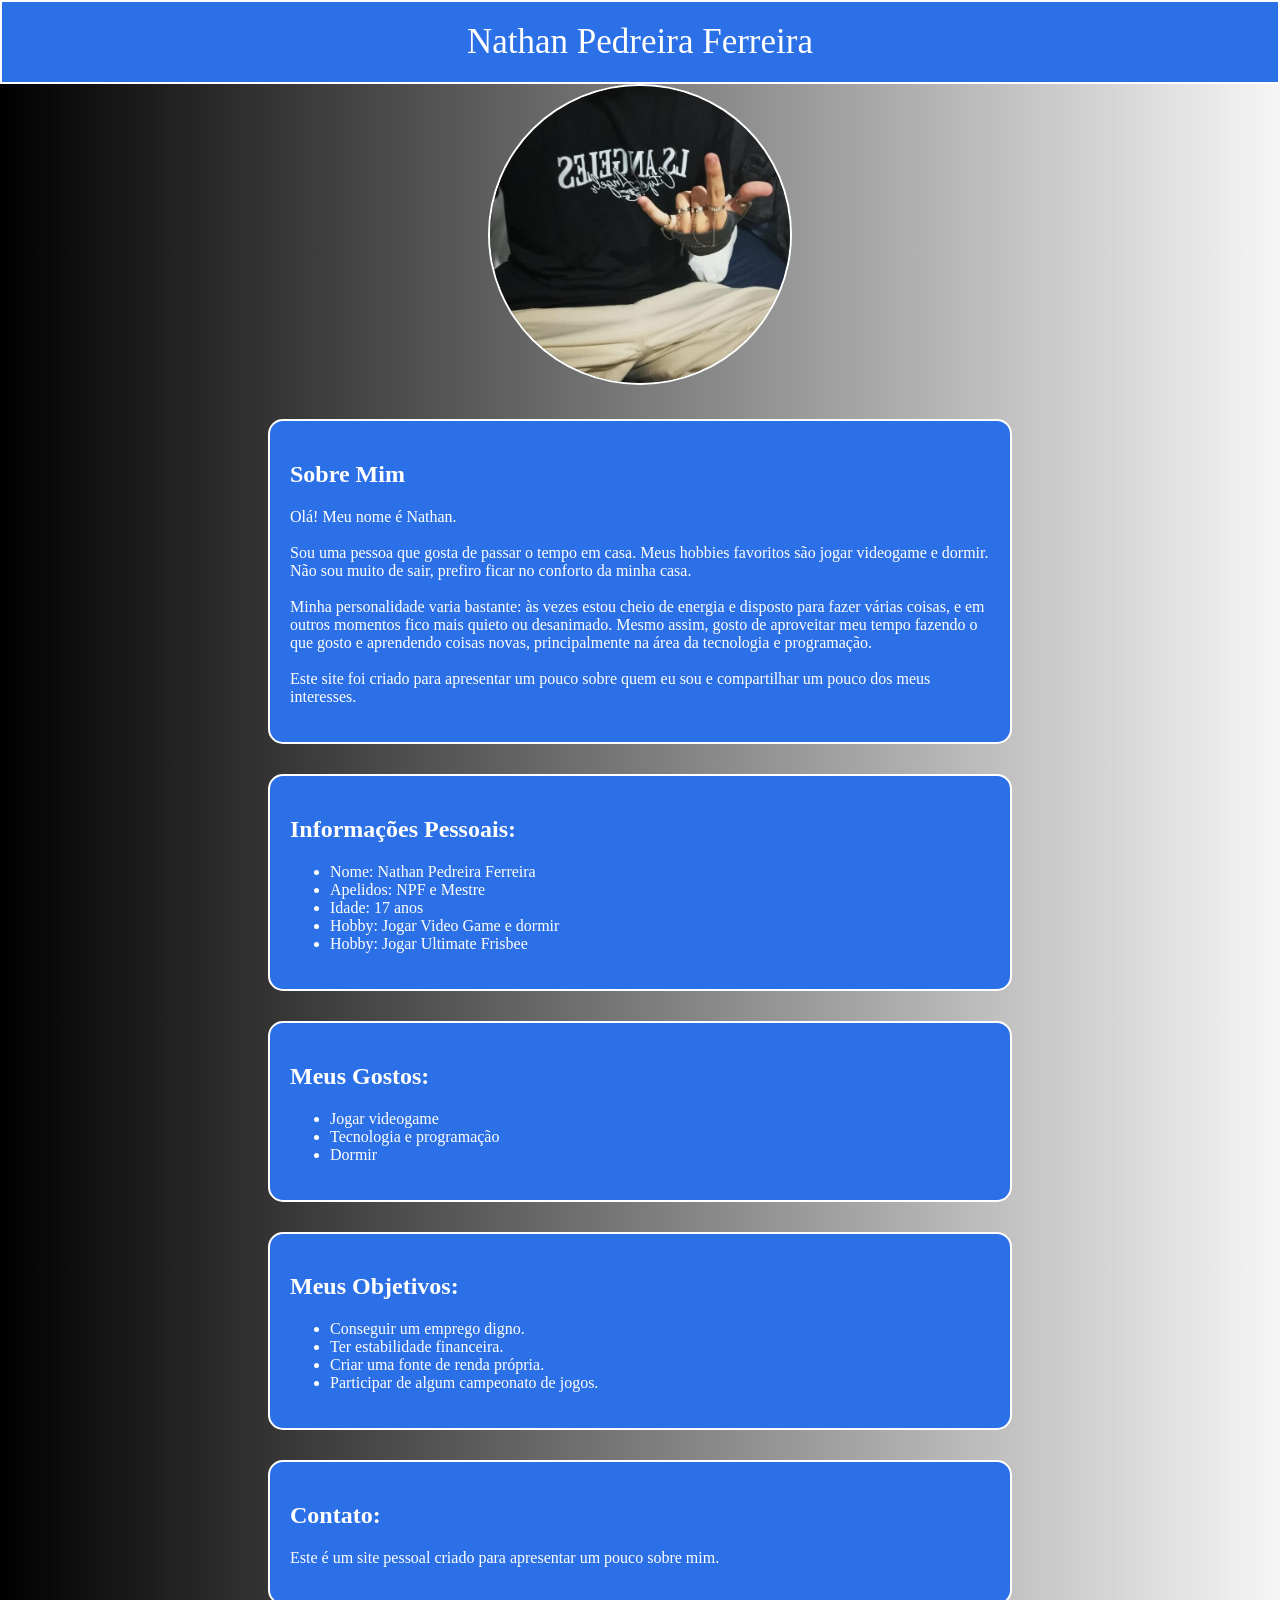
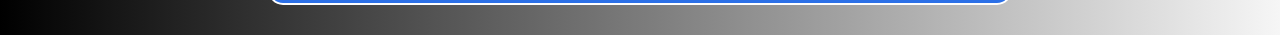
==== commit 51fda410: "Renomeando site para index" ====
--- a/index.html
+++ b/index.html
@@ -1,803 +1,90 @@
-<!doctype html>
+<!DOCTYPE html>
 <html lang="pt-BR">
 
 <head>
+    <meta charset="UTF-8">
+    <title>Sobre Nathan Pedreira Ferreira</title>
+</head>
 
-<meta charset="UTF-8">
-<meta name="viewport" content="width=device-width, initial-scale=1.0">
+<body style="background: linear-gradient(to right, black, rgb(246,246,246)); color: white; margin: 0;">
 
-<title>Techwave Solutions</title>
+   <header style="background-color: rgb(44,112,231);  font-size: 35px;  text-align: center; padding: 20px; border: 2px solid white;">
+  
+Nathan Pedreira Ferreira 
+
+   </header>
 
 
-<style>
+    <div style="text-align: center; ">
+    <img style="border: 2px solid white; border-radius: 80%;" src="img/Nathan.jpg" alt="Foto de Nathan" width="300">
+      </div>
 
-body {
-    font-family: Arial, sans-serif;
-    background-color: #0b1220;
-    color: white;
-    margin: 0;
-}
+    <div style="border: 2px solid white; border-radius: 15px; padding: 20px; width: 700px; background-color: rgb(44,112,231); margin: 30px auto;">
 
+        <h2>Sobre Mim</h2>
 
-header {
-    background-color: #2563EB;
-    padding: 20px;
-}
+        <p>
+            Olá! Meu nome é Nathan.<br><br>
 
+            Sou uma pessoa que gosta de passar o tempo em casa. Meus hobbies favoritos são jogar videogame e dormir. Não sou muito de sair, prefiro ficar no conforto da minha casa.<br><br>
 
-header h1 {
-    text-align: center;
-    color: white;
-}
+            Minha personalidade varia bastante: às vezes estou cheio de energia e disposto para fazer várias coisas, e em outros momentos fico mais quieto ou desanimado. Mesmo assim, gosto de aproveitar meu tempo fazendo o que gosto e aprendendo coisas novas, principalmente na área da tecnologia e programação.<br><br>
 
+            Este site foi criado para apresentar um pouco sobre quem eu sou e compartilhar um pouco dos meus interesses.
+        </p>
 
-/* Título */
+    </div>
 
-.titulo-produtos {
-    text-align: center;
-    margin-top: 30px;
-}
+    <div style="border: 2px solid white; border-radius: 15px; padding: 20px; width: 700px; background-color: rgb(44,112,231); margin: 30px auto;">
 
+        <h2>Informações  Pessoais:</h2>
 
-/* Produtos */
+        <ul>
+            <li>Nome: Nathan Pedreira Ferreira</li>
+            <li>Apelidos: NPF e Mestre</li>
+            <li>Idade: 17 anos</li>
+            <li>Hobby: Jogar Video Game e dormir</li>
+              <li>Hobby: Jogar Ultimate Frisbee</li>
+        </ul>
 
-.products {
+    </div>
 
-    display: flex;
-    justify-content: center;
-    align-items: stretch;
-    gap: 40px;
-    flex-wrap: wrap;
-    padding: 30px;
+    <div style="border: 2px solid white; border-radius: 15px; padding: 20px; width: 700px; background-color: rgb(44,112,231); margin: 30px auto;">
 
-}
+        <h2>Meus Gostos:</h2>
 
+        <ul>
+            <li>Jogar videogame</li>
+            <li> Tecnologia e programação</li>
+            <li> Dormir</li>
+        </ul>
 
-article {
+    </div>
 
-    background-color: white;
-    color: black;
+    <div style="border: 2px solid white; border-radius: 15px; padding: 20px; width: 700px; background-color: rgb(44,112,231); margin: 30px auto;">
 
-    width: 350px;
-    min-height: 500px;
+        <h2>Meus Objetivos:</h2>
 
-    padding: 25px;
+        <ul>
+            <li>Conseguir um emprego digno.</li>
+            <li>Ter estabilidade financeira.</li>
+            <li>Criar uma fonte de renda própria.</li>
+            <li>Participar de algum campeonato de jogos.</li>
+        </ul>
 
-    border-radius: 15px;
+    </div>
 
-    text-align: center;
+    <div style="border: 2px solid white; border-radius: 15px; padding: 20px; width: 700px; background-color: rgb(44,112,231); margin: 30px auto;">
 
-    box-shadow: 0px 0px 10px black;
+        <h2>Contato:</h2>
 
-}
+        <p>
+            Este é um site pessoal criado para apresentar um pouco sobre mim.
+        </p>
 
+    </div>
 
-article h3 {
+</body>
 
-    color: #2563EB;
+</html>
 
-}
-
-
-
-img {
-
-    width: 180px;
-    height: 150px;
-
-    object-fit: contain;
-
-}
-
-
-
-figcaption {
-
-    margin-top: 15px;
-
-}
-
-
-
-.categories,
-.product-list,
-form {
-
-    width: 80%;
-    margin: 30px auto;
-
-}
-
-
-
-table {
-
-    width: 100%;
-    border-collapse: collapse;
-
-    background-color:white;
-
-    color:black;
-
-}
-
-
-th {
-
-    background-color:#2563EB;
-    color:white;
-
-}
-
-
-td, th {
-
-    padding:10px;
-    text-align:center;
-
-}
-
-
-
-fieldset {
-
-    background-color:white;
-    color:black;
-
-    border-radius:10px;
-
-    padding:20px;
-
-}
-
-
-
-input, select, textarea {
-
-    margin:8px;
-    padding:8px;
-
-}
-
-
-
-footer {
-
-    background-color:#2563EB;
-
-    color:white;
-
-    text-align:center;
-
-    padding:10px;
-
-}
-
-
-</style>
-
-</head>
-
-
-<body>
-
-
-<header>
-
-<h1>Techwave Solutions</h1>
-
-</header>
-
-
-
-<h2 class="titulo-produtos">
-
-Produtos em Destaque
-
-</h2>
-
-
-
-<section class="products">
-
-
-<!-- PRODUTO 1 -->
-
-
-<article>
-
-
-<h3>Placa de Vídeo</h3>
-
-
-<figure>
-
-
-<a href="https://www.kabum.com.br/produto/506094/placa-de-video-quadro-a800-pny-nvidia-40gb-hbm2-5120bits-vcna800-pb"
-target="_blank">
-
-
-<img src="./img/Placa de video.jpeg"
-alt="Placa de Vídeo">
-
-
-</a>
-
-
-
-<figcaption>
-
-Placa de Vídeo Quadro A800 PNY Nvidia,
-40GB HBM2, 5120bits
-
-</figcaption>
-
-
-</figure>
-
-
-
-<p>
-Detalhes da Placa de Vídeo:
-</p>
-
-
-<p>
-Características:
-</p>
-
-
-</article>
-
-
-
-
-
-<!-- PRODUTO 2 -->
-
-
-<article>
-
-
-<h3>Notebook Gamer</h3>
-
-
-
-<figure>
-
-
-<a href="https://www.kabum.com.br/produto/872622/notebook-gamer-asus-rog-strix-scar-18-intel-core-ultra-9-275hx-64gb-ram-nvidia-rtx5090-ssd-4tb-tela-18-240hz-windows-11-home-black-g835lx"
-target="_blank">
-
-
-<img src="./img/Notebook gamer.jpeg"
-alt="Notebook Gamer">
-
-
-</a>
-
-
-
-<figcaption>
-
-
-Notebook Gamer Asus Rog Strix Scar 18,
-Intel Core Ultra 9, RTX 5090,
-64GB RAM, SSD 4TB
-
-
-</figcaption>
-
-
-</figure>
-
-
-
-<p>
-Detalhes do Notebook:
-</p>
-
-
-
-<p>
-Características:
-</p>
-
-
-
-</article>
-
-<!-- PRODUTO 3 -->
-
-<article>
-
-    <h3>Teclado Mecânico Gamer</h3>
-
-    <figure>
-
-        <a href="https://www.kabum.com.br/produto/997977/teclado-sem-fio-mecanico-gamer-attack-shark-x85pro-rgb-tela-integrada-tri-mode-wireless-bluetooth-usb-c-moonlit-night-x85pro" target="_blank">
-
-            <img src="./img/Teclado Gamer.jpeg"
-            alt="Teclado Attack Shark X85PRO">
-
-        </a>
-
-        <figcaption>
-            Teclado Sem Fio Mecânico Gamer Attack Shark X85PRO RGB, Tela Integrada, Tri-Mode Wireless, Bluetooth e USB-C
-        </figcaption>
-
-    </figure>
-
-    <p>Detalhes do Teclado:</p>
-
-    <p>
-        Características:
-    </p>
-<!--
-    <ul style="text-align:left;">
-        <li>Marca: Attack Shark</li>
-        <li>Modelo: X85PRO</li>
-        <li>Layout: 75% (81 teclas + 1 botão giratório)</li>
-        <li>Conexão: Bluetooth, 2.4 GHz e USB-C</li>
-        <li>Iluminação RGB</li>
-        <li>Tela TFT integrada de 0,85"</li>
-        <li>Switches mecânicos hot-swappable</li>
-        <li>Keycaps em PBT</li>
-        <li>Bateria de 4000 mAh</li>
-        <li>Compatível com Windows e Mac</li>
-    </ul> -->
-
-</article>
-
-
-
-
-
-
-
-
-
-
-
-
-</section>
-
-
-
-<!-- CATEGORIAS -->
-
-<aside class="categories">
-
-<h3>Categorias</h3>
-
-<ul>
-    <li>Eletrônicos</li>
-    <li>Computadores</li>
-    <li>Acessórios</li>
-</ul>
-
-</aside>
-
-
-
-<!-- LISTA DE PRODUTOS -->
-
-<section class="product-list">
-
-<h3>Lista de Produtos</h3>
-
-
-<table border="1">
-
-<thead>
-
-<tr>
-
-<th>Produto</th>
-<th>Preço</th>
-<th>Categoria</th>
-
-</tr>
-
-</thead>
-
-
-<tbody>
-
-
-<tr>
-
-<td>Placa de Vídeo</td>
-<td>R$ 82.999,99</td>
-<td>Eletrônicos</td>
-
-</tr>
-
-
-
-<tr>
-
-<td>Notebook Gamer</td>
-<td>R$ 51.299,10</td>
-<td>Computadores</td>
-
-</tr>
-
-
-
-<tr>
-
-<td>Teclado Gamer</td>
-<td>R$ 549,99</td>
-<td>Acessórios</td>
-
-</tr>
-
-
-
-</tbody>
-
-
-</table>
-
-
-</section>
-
-
-
-
-
-<!-- FORMULÁRIO -->
-
-
-<form>
-
-
-<fieldset>
-
-
-<legend>
-Cadastro / Contato
-</legend>
-
-
-
-<label for="nome">
-Nome:
-</label>
-
-
-<input 
-type="text"
-id="nome"
-name="nome"
-placeholder="Digite seu nome"
-required
-minlength="3">
-
-
-<br>
-
-
-
-<label for="email">
-Email:
-</label>
-
-
-<input
-
-type="email"
-
-id="email"
-
-name="email"
-
-placeholder="seu@email.com"
-
-required>
-
-
-<br>
-
-
-
-<label for="senha">
-Senha:
-</label>
-
-
-<input
-
-type="password"
-
-id="senha"
-
-name="senha"
-
-placeholder="Digite sua senha"
-
-required>
-
-
-<br>
-
-
-
-<label for="idade">
-Idade:
-</label>
-
-
-<input
-
-type="number"
-
-id="idade"
-
-name="idade"
-
-min="8"
-
-max="100"
-
-placeholder="Sua idade">
-
-
-</fieldset>
-
-
-
-
-
-<br>
-
-
-
-
-
-<fieldset>
-
-
-<legend>
-
-<h3>Categoria do Produto</h3>
-
-</legend>
-
-
-
-<select name="categoria">
-
-
-<option>
-Selecione...
-</option>
-
-
-<option>
-Placa de Vídeo
-</option>
-
-
-<option>
-Notebook Gamer
-</option>
-
-
-<option>
-Acessórios
-</option>
-
-
-</select>
-
-
-
-</fieldset>
-
-
-
-
-
-
-<br>
-
-
-
-
-
-
-<fieldset>
-
-
-<legend>
-
-<h3>Preferências</h3>
-
-</legend>
-
-
-
-
-<input
-
-type="checkbox"
-
-id="notificacao">
-
-<label for="notificacao">
-
-Receber notificações
-
-</label>
-
-
-<br>
-
-
-
-
-<input
-
-type="checkbox"
-
-id="atualizacao">
-
-
-<label for="atualizacao">
-
-Receber atualizações
-
-</label>
-
-
-<br>
-
-
-
-
-<input
-
-type="checkbox"
-
-id="ofertas">
-
-
-<label for="ofertas">
-
-Receber ofertas
-
-</label>
-
-
-
-
-</fieldset>
-
-
-
-
-
-
-<br>
-
-
-
-
-
-
-<fieldset>
-
-
-<legend>
-
-<h3>Tipo de Cliente</h3>
-
-</legend>
-
-
-
-
-<input
-
-type="radio"
-
-name="cliente"
-
-id="fisica">
-
-
-<label for="fisica">
-
-Pessoa Física
-
-</label>
-
-
-
-<br>
-
-
-
-
-<input
-
-type="radio"
-
-name="cliente"
-
-id="juridica">
-
-
-<label for="juridica">
-
-Pessoa Jurídica
-
-</label>
-
-
-
-
-</fieldset>
-
-
-
-
-
-
-
-<br>
-
-
-
-
-
-
-<fieldset>
-
-
-<legend>
-
-<h3>Mensagem Livre</h3>
-
-</legend>
-
-
-
-<textarea
-
-rows="8"
-
-cols="40"
-
-maxlength="300"
-
-placeholder="Digite sua mensagem aqui">
-
-</textarea>
-
-
-
-</fieldset>
-
-
-
-
-
-<br>
-
-
-
-
-<input
-
-type="button"
-
-value="Enviar Tudo">
-
-
-
-
-
-</form>
